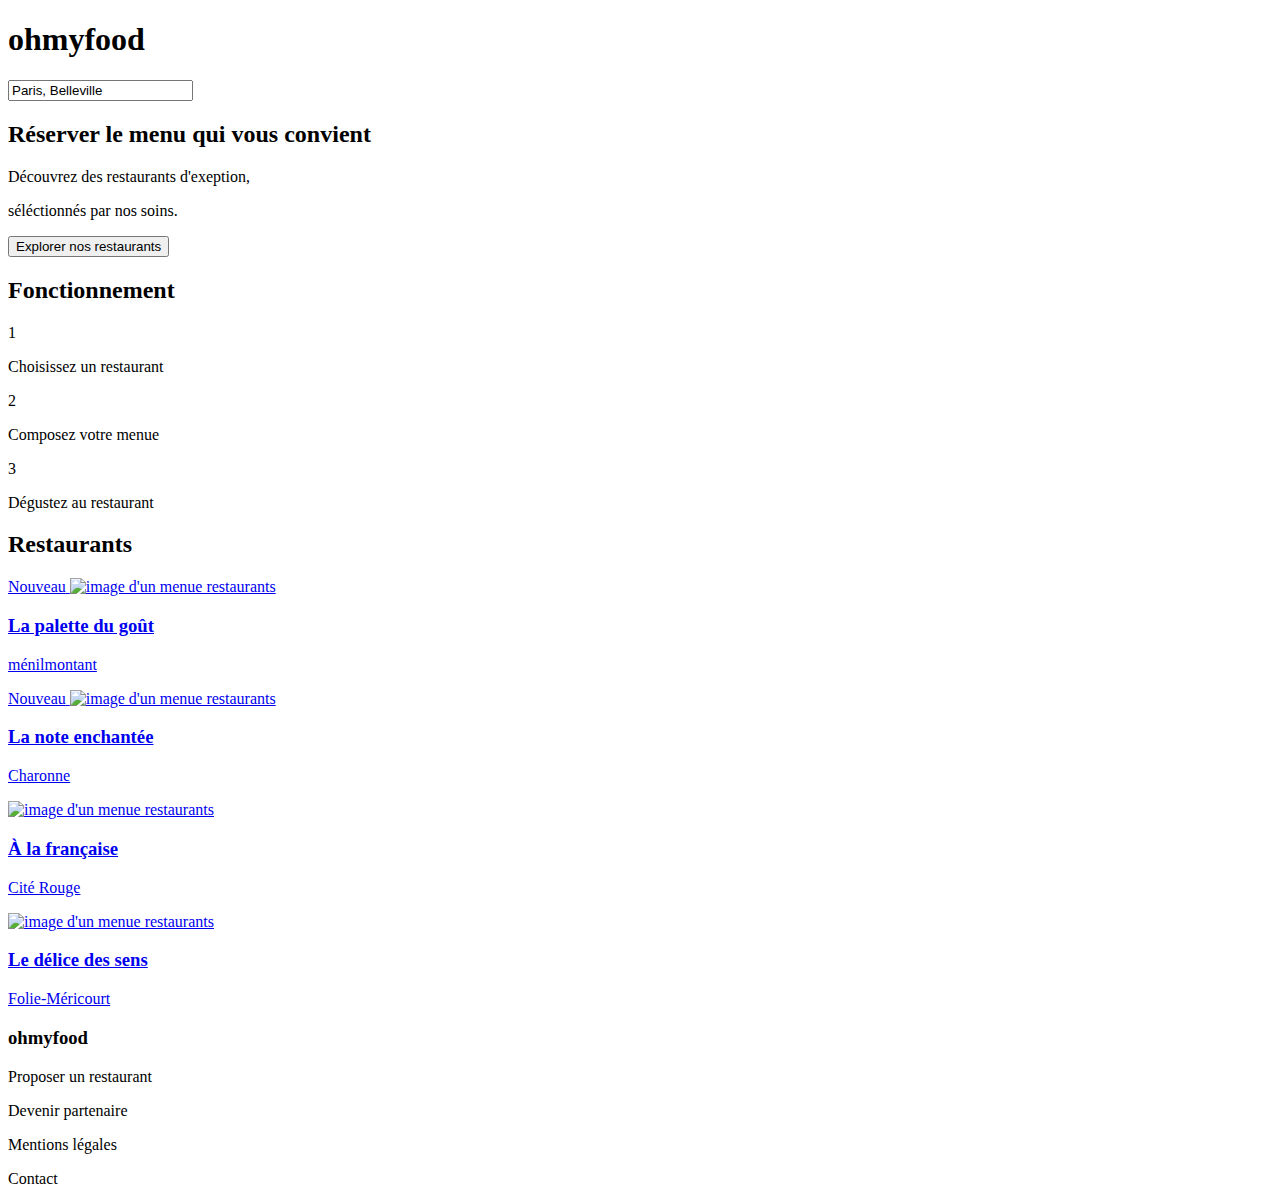
==== index.html @ 88846393 "page2" ====
<!DOCTYPE html>
<html lang="fr">
<head>
    <meta charset="utf-8">
    <script src="https://kit.fontawesome.com/78eeed9376.js" crossorigin="anonymous"></script>
    <link rel="stylesheet" type="text/css" href="style_acceuil.css">
    <link rel="stylesheet" type="text/css" href="media-acceuil.css">
    <link rel="stylesheet" type="text/css" href="mediaGlobal.css">
    <meta name="viewport" content="width=device-width, initial-scale=1">
    <title>OhMyFood</title>
</head>
<body>
    <header>
      <h1>ohmyfood</h1>
      <nav> 
        <form>
          <div id="background-barre-recherche">
            <i class="fas fa-map-marker-alt"></i>
            <input type="text" name="recherche" value="Paris, Belleville">
          </div>
        </form>
      </nav> 
    </header>

    <div id="bloc_entete">
        <h2>Réserver le menu qui vous convient</h2>
        <p>Découvrez des restaurants d'exeption,<p>
        <p> séléctionnés par nos soins.</p>
        <a href="#"> <button type="submit">Explorer nos restaurants</button></a>
    </div>
    <main>
      <div id="section-fonction">
        <h2>Fonctionnement</h2>
        <div class="menu-fonction">
          <div class="elem-fonction">
            <span>1</span>
            <i class="fas fa-mobile-alt"></i>
            <p>Choisissez un restaurant</p>        
          </div>   
          <div class="elem-fonction">
            <span>2</span>
            <i class="fas fa-list"></i>
            <p>Composez votre menue</p>        
          </div>   
          <div class="elem-fonction">
            <span>3</span>
            <i class="fas fa-store"></i>
            <p>Dégustez au restaurant</p>        
          </div>   
        </div>  
      </div>
            <!--section-->
      <section>
        <div id="section-restau">    
          <h2>Restaurants</h2>
          <div id="bloc-restau">
            <div class="categorie-restau">
              <a href="pages/menu1.html">
                <span>Nouveau</span> 
                <img src="images/restaurants/jay-wennington-N_Y88TWmGwA-unsplash.jpg" alt="image d'un menue restaurants">
                <h3>La palette du goût</h3>
                <p>ménilmontant</p>
              </a>   
            </div>  
            <div class="categorie-restau">
              <a href="pages/menu2.html">
                <span>Nouveau</span> 
                <img src="images/restaurants/louis-hansel-shotsoflouis-qNBGVyOCY8Q-unsplash.jpg" alt="image d'un menue restaurants">
                <h3>La note enchantée</h3>
                <p>Charonne</p>
              </a>   
            </div>   
            <div class="categorie-restau">
              <a href="pages/menu3.html">
                <img src="images/restaurants/stil-u2Lp8tXIcjw-unsplash.jpg" alt="image d'un menue restaurants">
                <h3>À la française</h3>
                <p>Cité Rouge</p>
              </a>   
            </div>   
            <div class="categorie-restau">
              <a href="pages/menu4.html">
                <img src="images/restaurants/toa-heftiba-DQKerTsQwi0-unsplash.jpg" alt="image d'un menue restaurants">
                <h3>Le délice des sens</h3>
                <p>Folie-Méricourt</p>
              </a>   
            </div>   
          </div>
        </div>
      </section>
    </main>
  <footer>
    <div id="container-footer">
      <h3>ohmyfood</h3>
        <div id="bloc-footer">
          <div class="element-footer">
            <i class="fas fa-utensils"></i>
            <p>Proposer un restaurant</p> 
          </div>
          <div class="element-footer">
            <i class="fas fa-hands-helping"></i>
            <p>Devenir partenaire</p> 
          </div>
          <div class="element-footer">
            <p>Mentions légales</p>
          </div>
          <div class="element-footer">
            <p>Contact</p>
          </div>
        </div>
    </div>
  </footer>
  
</body>
</html>
---- media-acceuil.css ----
@media screen and (max-width: 1100px )
{

	.menu-fonction
	{
		display: block;
		margin-left: 20px;
        margin-right: 20px;	
	}
	
	.elem-fonction
	{
		margin-bottom: 20px;
	}
	#section-restau
	{
		width: auto;
	}
	main
	{
		margin-left:10px;
		margin-right: 10px;
	}
	 }

@media screen and (max-width: 767px )
{
	main
	{
		 margin-left: 0px;
         margin-right: 0px;
	}
	#bloc-restau
	{
		display: block;
		padding-bottom: 40px;
	}
	#section-restau
	{
       border-radius: 20px 20px 0 0;
	}
	

	.elem-fonction , .categorie-restau
	{
		width: 90%;
		margin-left: auto;
		margin-right:auto;
	}
    #container-footer
    {
    	margin-top: 0px;
    }


	#bloc-footer
	{
		flex-direction: column;	
	}
	footer h3
	{
		text-align: start;
		padding-left: 20px;
	}
	.element-footer
	{
		display: flex;
		padding-bottom: 0px;
		padding-top: 10px;
	}

	#background-barre-recherche
	{
		background: #eaeaea;
	}
	
	h2
	{
		margin-top: 40px;
		margin-left: 10px;
	}

}
---- mediaGlobal.css ----
@media screen and (max-width: 1265px )
{
	header
	{
		width: 100%;
	}
	section
	{
		width: 100%;
	}
	.titre-page
	{
        width: 100%;
	}
	#bloc-categorie-menu
	{
		display: block;
	}
	.categorie-menu
	{
		width: auto;
		margin-bottom: 40px;
	}
	
 }
	

@media screen and (max-width: 600px )
{
	body h1
	{
		margin-bottom: 0px;
	}
	section img
	{
		height: 400px;
		margin-top: 0px;
		border-radius: 0px;
	}
	.titre-page h2
	{ 
		font-size: 2em;

	}
	#bloc-footer
	{
		flex-direction: column;	
	}
	.element-footer
	{
		display: flex;
		padding: 10px;
		}
	

}
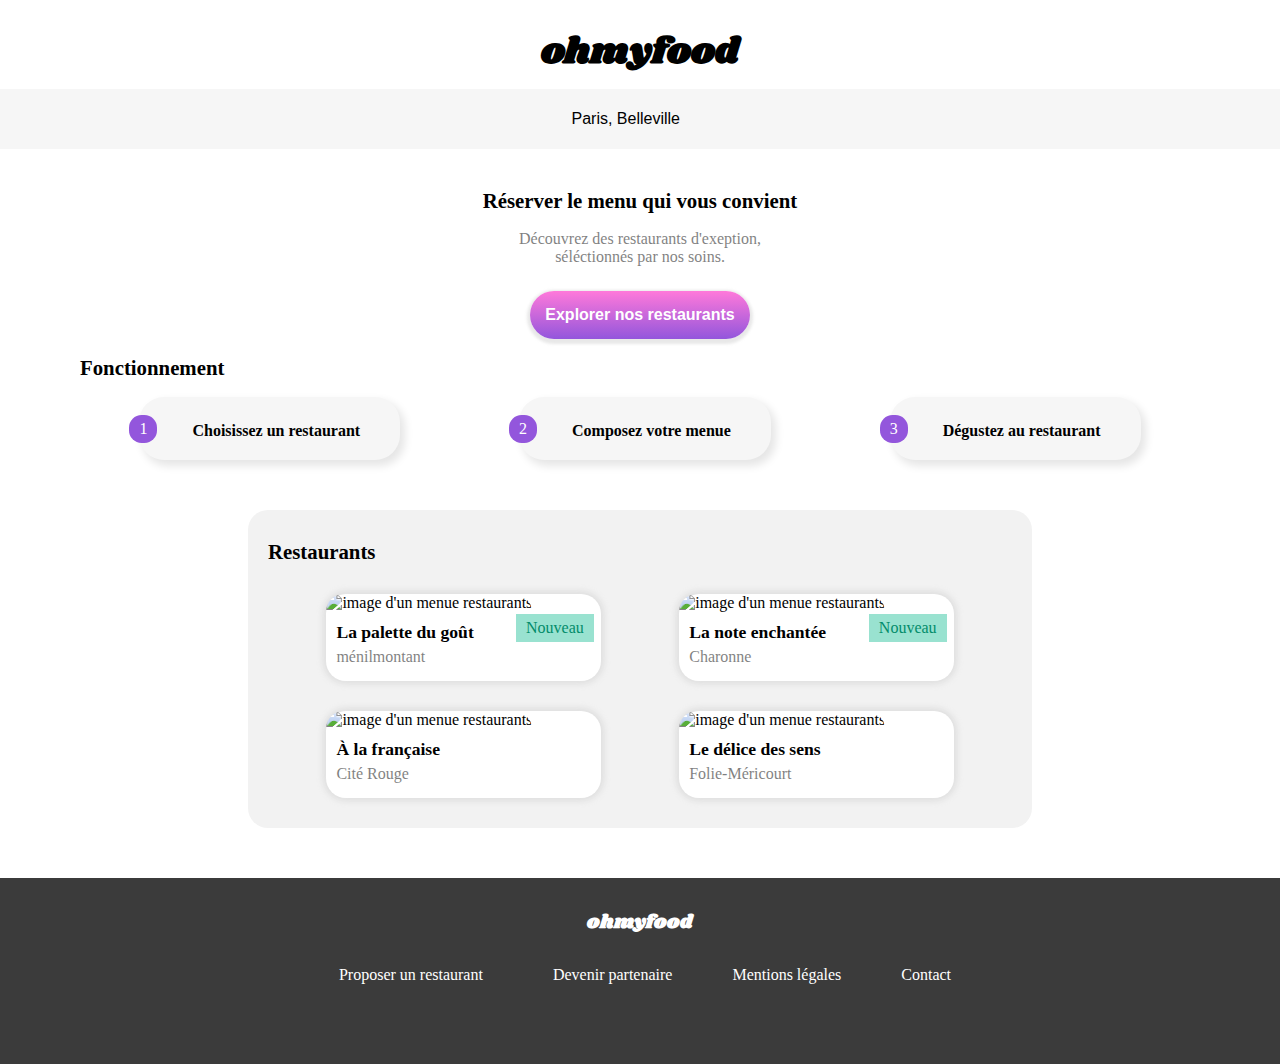
==== commit e72edded: "ajout des pages" ====
--- a/index.html
+++ b/index.html
@@ -55,34 +55,50 @@
           <h2>Restaurants</h2>
           <div id="bloc-restau">
             <div class="categorie-restau">
-              <a href="pages/menu1.html">
+              <a href="menu1.html">
                 <span>Nouveau</span> 
                 <img src="images/restaurants/jay-wennington-N_Y88TWmGwA-unsplash.jpg" alt="image d'un menue restaurants">
                 <h3>La palette du goût</h3>
                 <p>ménilmontant</p>
-              </a>   
+              </a>
+              <div class="iconEffet">
+                <i class="fas fa-heart fa-2x"></i>   <!-- coeur rempli-->
+                <i class="far fa-heart fa-2x"></i>  <!-- coeur vide-->
+              </div>      
             </div>  
             <div class="categorie-restau">
-              <a href="pages/menu2.html">
+              <a href="menu2.html">
                 <span>Nouveau</span> 
                 <img src="images/restaurants/louis-hansel-shotsoflouis-qNBGVyOCY8Q-unsplash.jpg" alt="image d'un menue restaurants">
                 <h3>La note enchantée</h3>
                 <p>Charonne</p>
-              </a>   
+              </a>
+              <div class="iconEffet">
+                <i class="fas fa-heart fa-2x"></i>   <!-- coeur rempli-->
+                <i class="far fa-heart fa-2x"></i>  <!-- coeur vide-->
+              </div>      
             </div>   
             <div class="categorie-restau">
-              <a href="pages/menu3.html">
+              <a href="menu3.html">
                 <img src="images/restaurants/stil-u2Lp8tXIcjw-unsplash.jpg" alt="image d'un menue restaurants">
                 <h3>À la française</h3>
                 <p>Cité Rouge</p>
-              </a>   
+              </a>
+              <div class="iconEffet">
+                <i class="fas fa-heart fa-2x"></i>   <!-- coeur rempli-->
+                <i class="far fa-heart fa-2x"></i>  <!-- coeur vide-->
+              </div>      
             </div>   
             <div class="categorie-restau">
-              <a href="pages/menu4.html">
+              <a href="menu4.html">
                 <img src="images/restaurants/toa-heftiba-DQKerTsQwi0-unsplash.jpg" alt="image d'un menue restaurants">
                 <h3>Le délice des sens</h3>
                 <p>Folie-Méricourt</p>
-              </a>   
+              </a>
+              <div class="iconEffet">
+                <i class="fas fa-heart fa-2x"></i>   <!-- coeur rempli-->
+                <i class="far fa-heart fa-2x"></i>  <!-- coeur vide-->
+              </div>      
             </div>   
           </div>
         </div>
--- a/style_acceuil.css
+++ b/style_acceuil.css
@@ -0,0 +1,286 @@
+@import url('https://fonts.googleapis.com/css2?family=Roboto:wght@100;300;400;700&family=Shrikhand&display=swap');
+body
+{
+    font-family: 'Roboto-Medium', sans-sérif;
+    padding: 0;
+    margin: 0;
+}
+body h1
+{
+    font-family: "Shrikhand", sans-sérif;
+    text-align: center;
+    font-size: 2.3em;
+    margin-bottom: 10px;
+    
+}
+footer h3
+{
+    font-family: 'Shrikhand', sans-sérif;
+    text-align: center;
+    font-size: 1.2em;
+    margin-bottom: 10px;
+    
+}
+
+h2
+{
+    font-size: 1.3em;
+    font-weight: bold;
+}
+h3
+{
+    font-size: 1.1em;
+}
+p
+{
+    padding: 0;
+    margin:0;
+}
+a
+{
+    text-decoration: none;
+    color: black;
+}
+main
+{
+    margin-left:  80px;
+    margin-right: 80px;
+
+}
+
+     /*********Heaader************/
+
+#background-barre-recherche
+{
+    background: #f6f6f6;
+    height: 60px;
+    display: flex;
+    align-items: center;
+    justify-content: center;
+    padding-left: 60px;
+}
+input
+{
+    border:none ;
+    background-color:#f6f6f6;
+    height: 30px;
+    font-size: 1em;
+}
+
+.fa-map-marker-alt
+{
+    color: grey;
+    margin-right: 10px;
+}
+
+#bloc_entete h2
+{
+    margin-top: 40px;   
+}
+
+#bloc_entete
+{
+    text-align: center;
+}
+
+#bloc_entete p
+{
+    opacity: 0.5;
+    margin: 0;
+}
+
+#bloc_entete button
+{
+    border: none;
+    padding: 15px;
+    border-radius: 25px;
+    background: linear-gradient(#FF79DA, #9356DC);
+    color: white;
+    font-weight: bold;
+    font-size: 1em;
+    margin-top: 25px;
+    box-shadow: 0 2px 3px 3px #b1b1b14b;
+    transition: transform 0.5s;
+}
+#bloc_entete button:hover
+{
+	opacity: 0.95;
+	transform: scale(1.10);
+	transition: transform 0.5s;
+}
+
+.menu-fonction
+{
+    display: flex;
+    justify-content: space-around;   
+}
+.elem-fonction
+{
+    display: flex;
+    background-color: #F6F6F6;
+    border-radius: 25px;
+    padding: 20px 40px 15px 0;
+    box-shadow: 4px 5px 8px 1px rgba(0,0,0,0.10);
+    align-items: center;
+}
+.elem-fonction:hover
+{
+    background-color:#F1E7FC;
+}
+
+.elem-fonction p
+{
+    margin-left: 25px;
+    font-weight: bold;
+}
+.menu-fonction span
+{
+    position: relative;
+    background-color: #9356DC;
+    color: white;
+    right: 10px;
+    bottom: 2px;
+    border-radius: 45%;
+    padding-right: 10px;
+    padding-left: 10px;
+    padding-top: 5px;
+    padding-bottom: 5px;
+}
+
+/**********Section************/
+#section-restau
+{
+    background-color: #F2F2F2;
+    border-radius: 20px;
+    width: 70%;
+    margin: auto;
+    margin-top: 50px;
+
+}
+#bloc-restau
+{
+    display: flex;
+    flex-wrap: wrap;
+    justify-content: space-evenly;
+}
+
+#section-restau h3
+{
+    margin: 10px 15px 5px 10px;
+}
+
+#section-restau p
+{
+    margin: 0px 15px 5px 10px;
+    padding-bottom: 10px;
+}
+#section-restau h2
+{
+    margin: 0px;
+    padding: 30px 10px 30px 20px;
+}
+
+.categorie-restau
+{
+    
+    background-color: white;
+    border-radius: 20px;
+    box-shadow: 0 0 6px 3px #b1b1b14b;
+    width: 35%;
+    margin-bottom: 30px;
+    position: relative;
+}
+.categorie-restau img
+{
+    width: 100%;
+    height: 210px;
+    border-radius: 20px 20px 0 0;
+    object-fit: cover;
+
+}
+.categorie-restau p
+{
+    opacity: 0.5;
+}
+
+.categorie-restau span
+{
+    position: absolute;
+    margin-top: 20px;
+    right: 7px;
+    padding: 5px 10px;
+    background-color: #99E2D0;
+    color: #038c6a;
+    
+}
+
+.iconEffet
+{
+    position: absolute;
+    right: 30px;
+    top: 80%;
+}
+.iconEffet .fas
+{
+    color: transparent;
+    position: relative;
+    left: 36px;
+    background: linear-gradient(#FF79DA, #9356DC);
+    background-clip: text;
+    -webkit-background-clip: text;
+    opacity: 0;
+}
+
+.iconEffet:hover .fas
+{
+    opacity: 1;
+    transition: 0.5s;
+    cursor: pointer;
+}
+.iconEffet:hover .far
+{
+    opacity: 0;
+    transition: .5s;
+    cursor: pointer;
+}
+                       /*************Footer*************/
+
+ #container-footer
+ {
+    background-color: #3B3B3B;
+    margin-top: 50px;
+ }
+ #container-footer h3
+ {
+    color: white;
+    margin: 0;
+    padding-top: 30px;
+ }
+ 
+
+ .element-footer
+ {
+    display: flex;
+    padding: 30px;
+
+ }
+ 
+ #bloc-footer
+ {
+    display: flex;
+    justify-content: center;
+    text-align: center;
+    padding-bottom: 50px;
+    
+ }
+
+footer .fas
+{
+    color: white;
+    padding-right: 10px;
+
+}
+footer div p
+{
+    color: white;
+}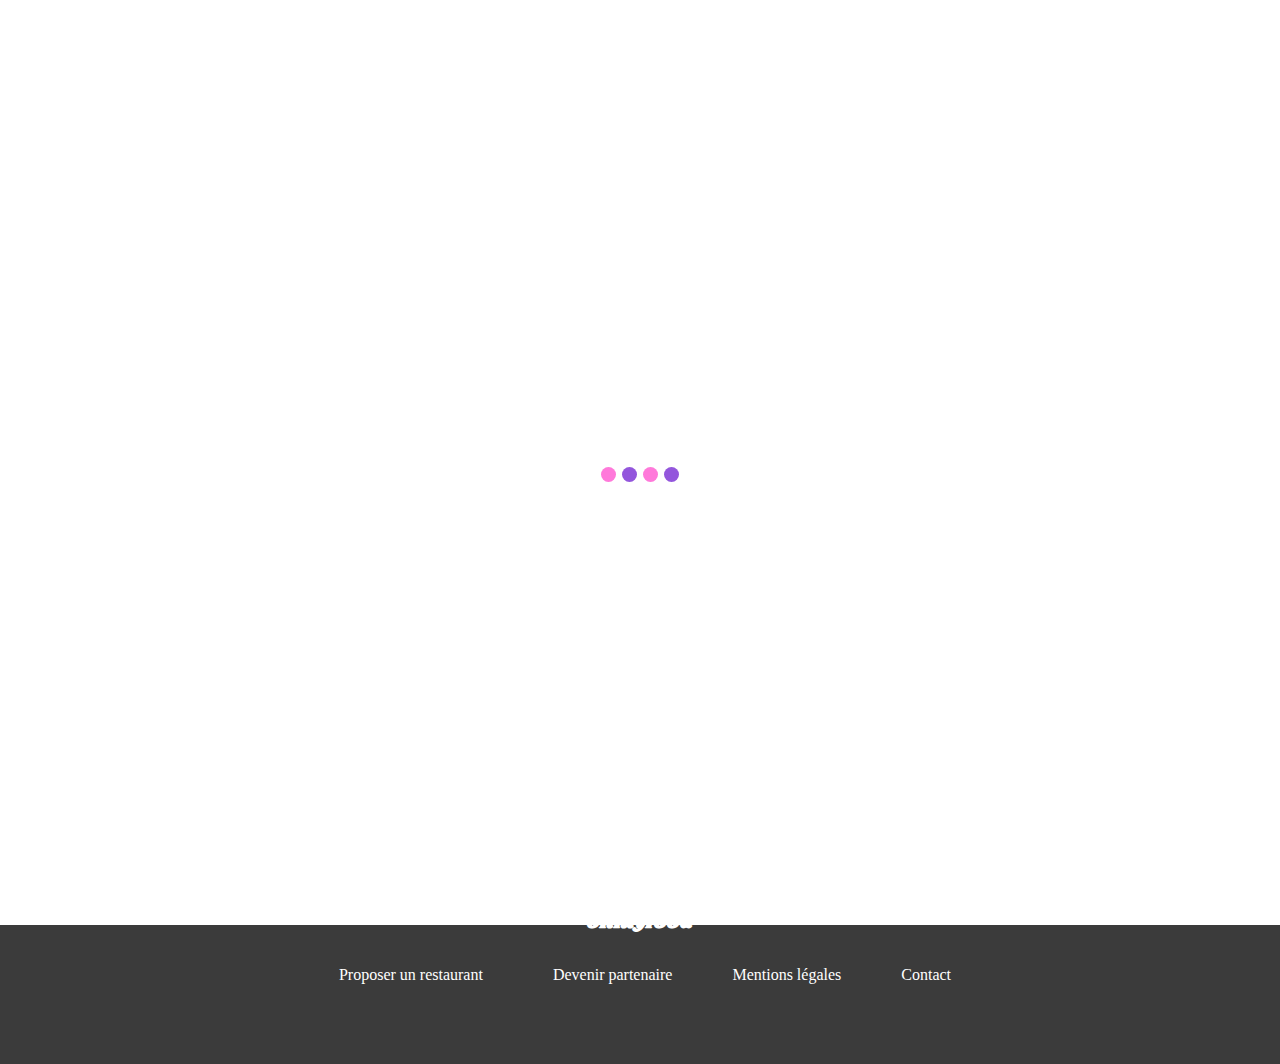
==== commit 0355bb20: "animation loader" ====
--- a/index.html
+++ b/index.html
@@ -7,8 +7,16 @@
     <link rel="stylesheet" type="text/css" href="media-acceuil.css">
     <link rel="stylesheet" type="text/css" href="mediaGlobal.css">
     <meta name="viewport" content="width=device-width, initial-scale=1">
-    <title>OhMyFood</title>
+    <title>OhMyFood</title>    
 </head>
+
+  <div class="loading">
+    <span></span>
+    <span></span>
+    <span></span>
+    <span></span>                
+  </div>
+
 <body>
     <header>
       <h1>ohmyfood</h1>
@@ -49,7 +57,7 @@
           </div>   
         </div>  
       </div>
-            <!--section-->
+            <!--section different restau-->
       <section>
         <div id="section-restau">    
           <h2>Restaurants</h2>
@@ -61,10 +69,10 @@
                 <h3>La palette du goût</h3>
                 <p>ménilmontant</p>
               </a>
-              <div class="iconEffet">
-                <i class="fas fa-heart fa-2x"></i>   <!-- coeur rempli-->
-                <i class="far fa-heart fa-2x"></i>  <!-- coeur vide-->
-              </div>      
+                <div class="iconEffet">
+                  <i class="fas fa-heart fa-2x"></i>   <!-- coeur rempli-->
+                  <i class="far fa-heart fa-2x"></i>  <!-- coeur vide-->
+                </div>      
             </div>  
             <div class="categorie-restau">
               <a href="menu2.html">
@@ -120,11 +128,10 @@
             <p>Mentions légales</p>
           </div>
           <div class="element-footer">
-            <p>Contact</p>
+            <a href="mailto:contact@ohmyfood.com"><p>Contact</p></a>
           </div>
         </div>
     </div>
-  </footer>
-  
+  </footer> 
 </body>
 </html>
--- a/style_acceuil.css
+++ b/style_acceuil.css
@@ -283,4 +283,69 @@
 footer div p
 {
     color: white;
-}+}
+/*-----animation page de demarage-----*/
+.loading {
+    position: fixed;
+    width: 100%;
+    height: 100%;
+    background-color: white;
+    z-index: 999;
+    animation: animation_time 0s 3s forwards;
+    display: flex;
+    justify-content: center;
+    align-items: center;
+ }
+
+.loading span
+{
+  width: 15px;
+  height:15px;
+  border-radius: 50%;
+  margin: 0 3px;
+  display: inline-block;
+  animation: dots 0.6S ;
+  animation-iteration-count: 4;
+  animation-timing-function: ease-in-out; 
+}
+
+.loading span:nth-child(1)
+{
+  animation-delay: 0.2s;
+  background-color:#FF79DA;
+}
+
+.loading span:nth-child(2)
+{
+  animation-delay: 0.6s;
+  background-color:#9356DC;
+
+}
+.loading span:nth-child(3)
+{
+  animation-delay: 1s;
+  background-color:#FF79DA;
+
+}
+.loading span:nth-child(4)
+{
+  animation-delay: 1.4s;
+  background-color:#9356DC;
+
+}
+@keyframes dots {
+    0%{
+        opacity: 1;
+    }
+    50%{
+    transform: translateY(20px);
+     }
+    
+}
+@keyframes animation_time {
+    to{
+      visibility: hidden;
+    }
+  }
+  
+
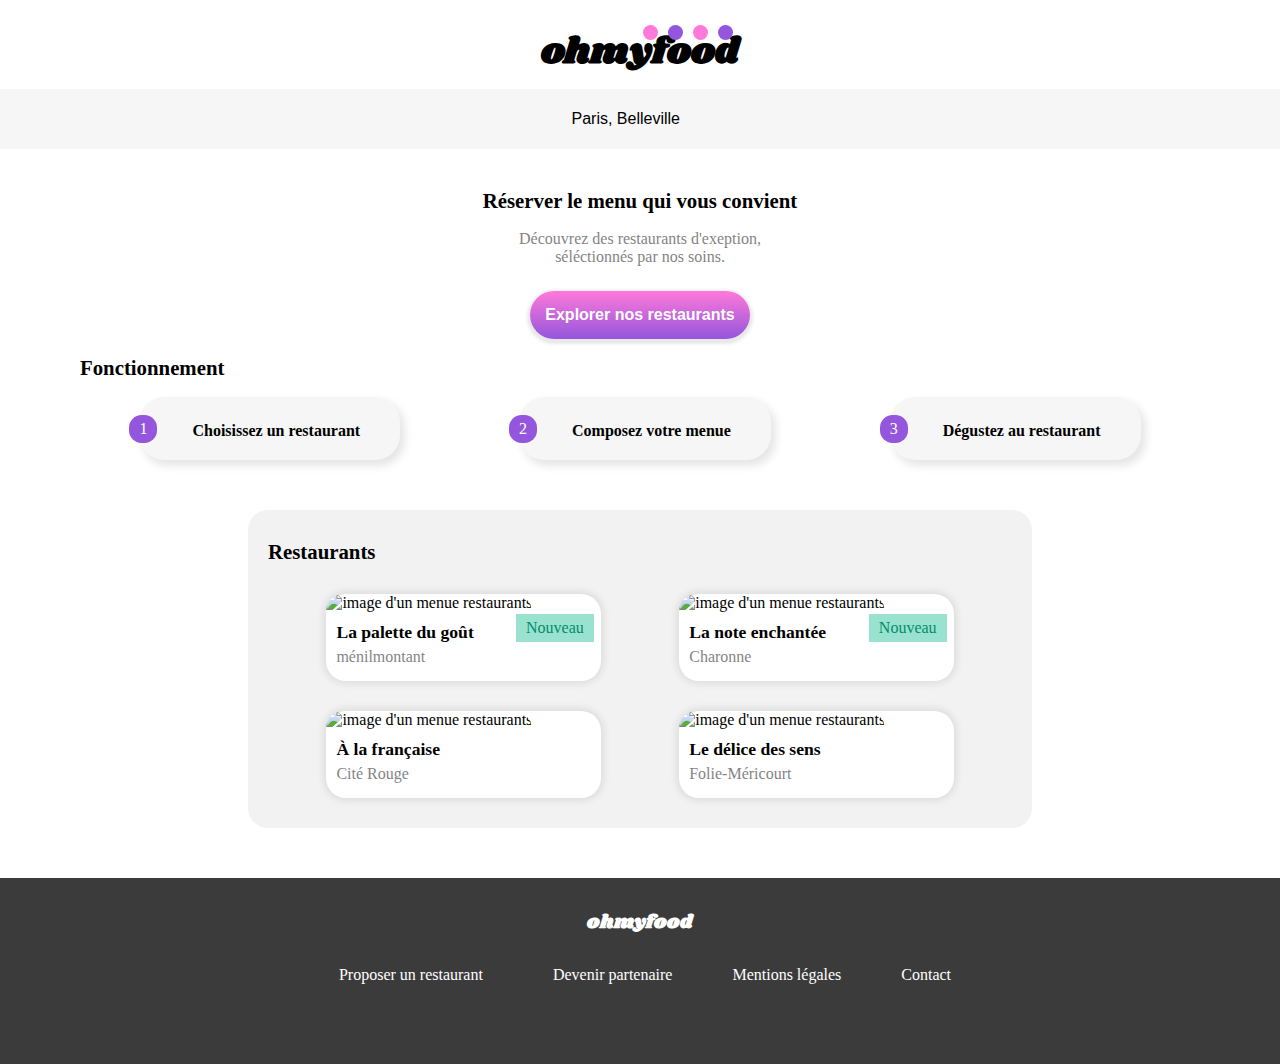
==== commit 9d5fca37: "animation test" ====
--- a/index.html
+++ b/index.html
@@ -15,8 +15,8 @@
     <span></span>
     <span></span>
     <span></span>                
+ 
   </div>
-
 <body>
     <header>
       <h1>ohmyfood</h1>
@@ -132,6 +132,10 @@
           </div>
         </div>
     </div>
-  </footer> 
+  </footer>
+  <script>
+   
+ </script>
+  
 </body>
 </html>
--- a/style_acceuil.css
+++ b/style_acceuil.css
@@ -285,18 +285,11 @@
     color: white;
 }
 /*-----animation page de demarage-----*/
-.loading {
-    position: fixed;
-    width: 100%;
-    height: 100%;
-    background-color: white;
-    z-index: 999;
-    animation: animation_time 0s 3s forwards;
-    display: flex;
-    justify-content: center;
-    align-items: center;
- }
-
+.loading
+{
+    position: absolute;
+left: 50%;
+}
 .loading span
 {
   width: 15px;
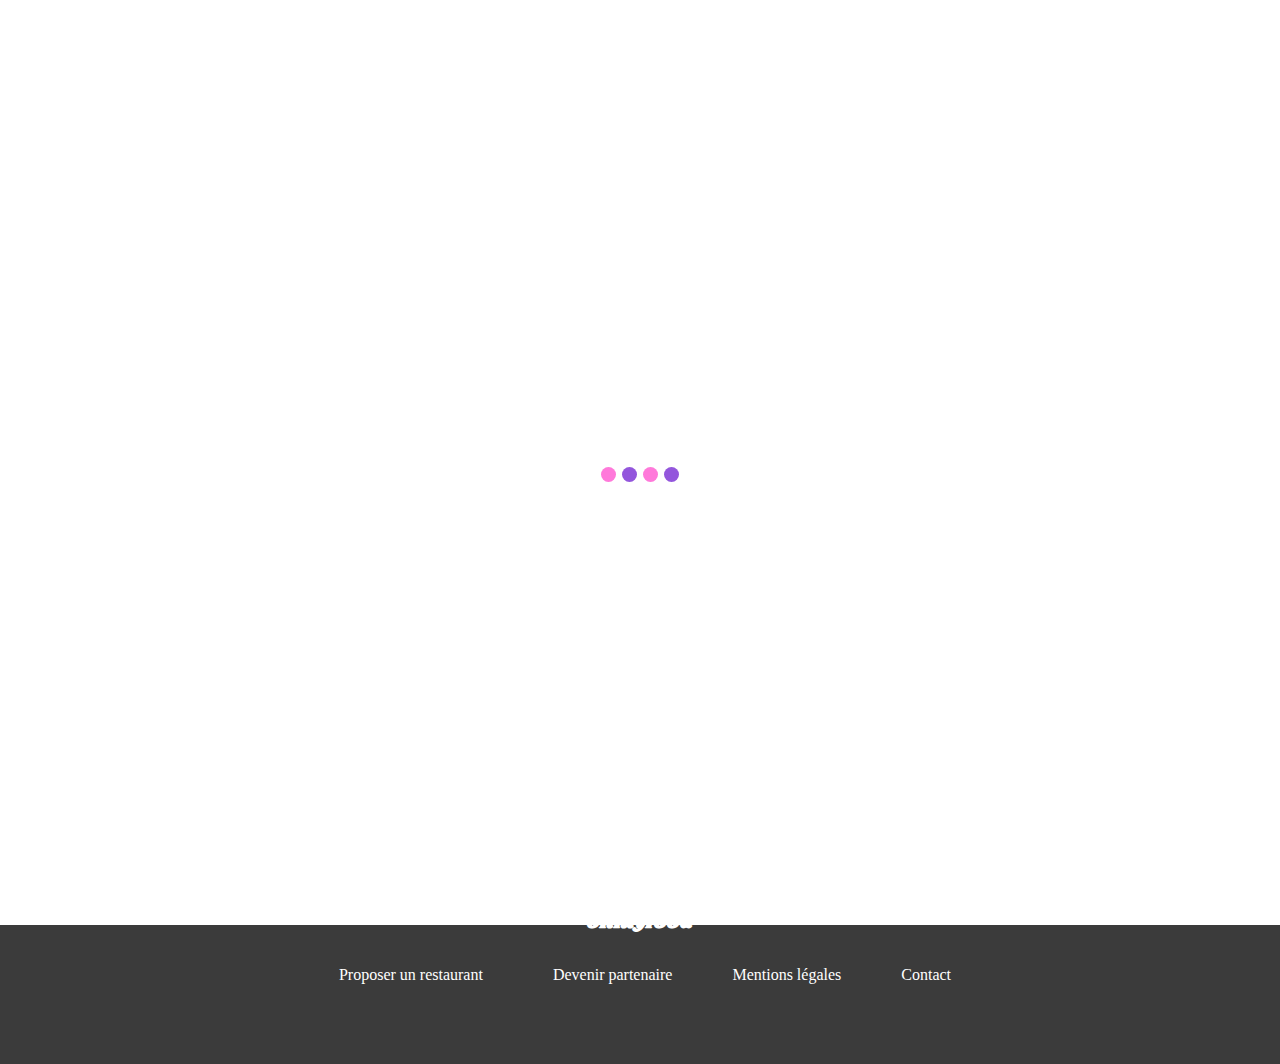
==== commit 9f34dd6d: "animation loader ok" ====
--- a/index.html
+++ b/index.html
@@ -133,9 +133,6 @@
         </div>
     </div>
   </footer>
-  <script>
-   
- </script>
   
 </body>
 </html>
--- a/style_acceuil.css
+++ b/style_acceuil.css
@@ -287,9 +287,17 @@
 /*-----animation page de demarage-----*/
 .loading
 {
-    position: absolute;
-left: 50%;
-}
+    display: flex;
+    justify-content: center;
+    align-items: center;
+    position: fixed;
+    width: 100%;
+    height: 100%;
+    background-color: white;
+    z-index: 9999;
+    animation: anim_time_loader 0S 3S forwards;
+}
+
 .loading span
 {
   width: 15px;
@@ -297,9 +305,8 @@
   border-radius: 50%;
   margin: 0 3px;
   display: inline-block;
-  animation: dots 0.6S ;
-  animation-iteration-count: 4;
-  animation-timing-function: ease-in-out; 
+  animation: dots 0.6S ease-in-out;
+  animation-iteration-count: infinite; 
 }
 
 .loading span:nth-child(1)
@@ -335,9 +342,17 @@
      }
     
 }
-@keyframes animation_time {
-    to{
-      visibility: hidden;
+@keyframes anim_time_loader {
+    0%{
+      opacity:1;
+    }
+    50%
+    {
+        opacity: 0.5;
+    }
+    100%
+    {
+        opacity: 0;
     }
   }
   
